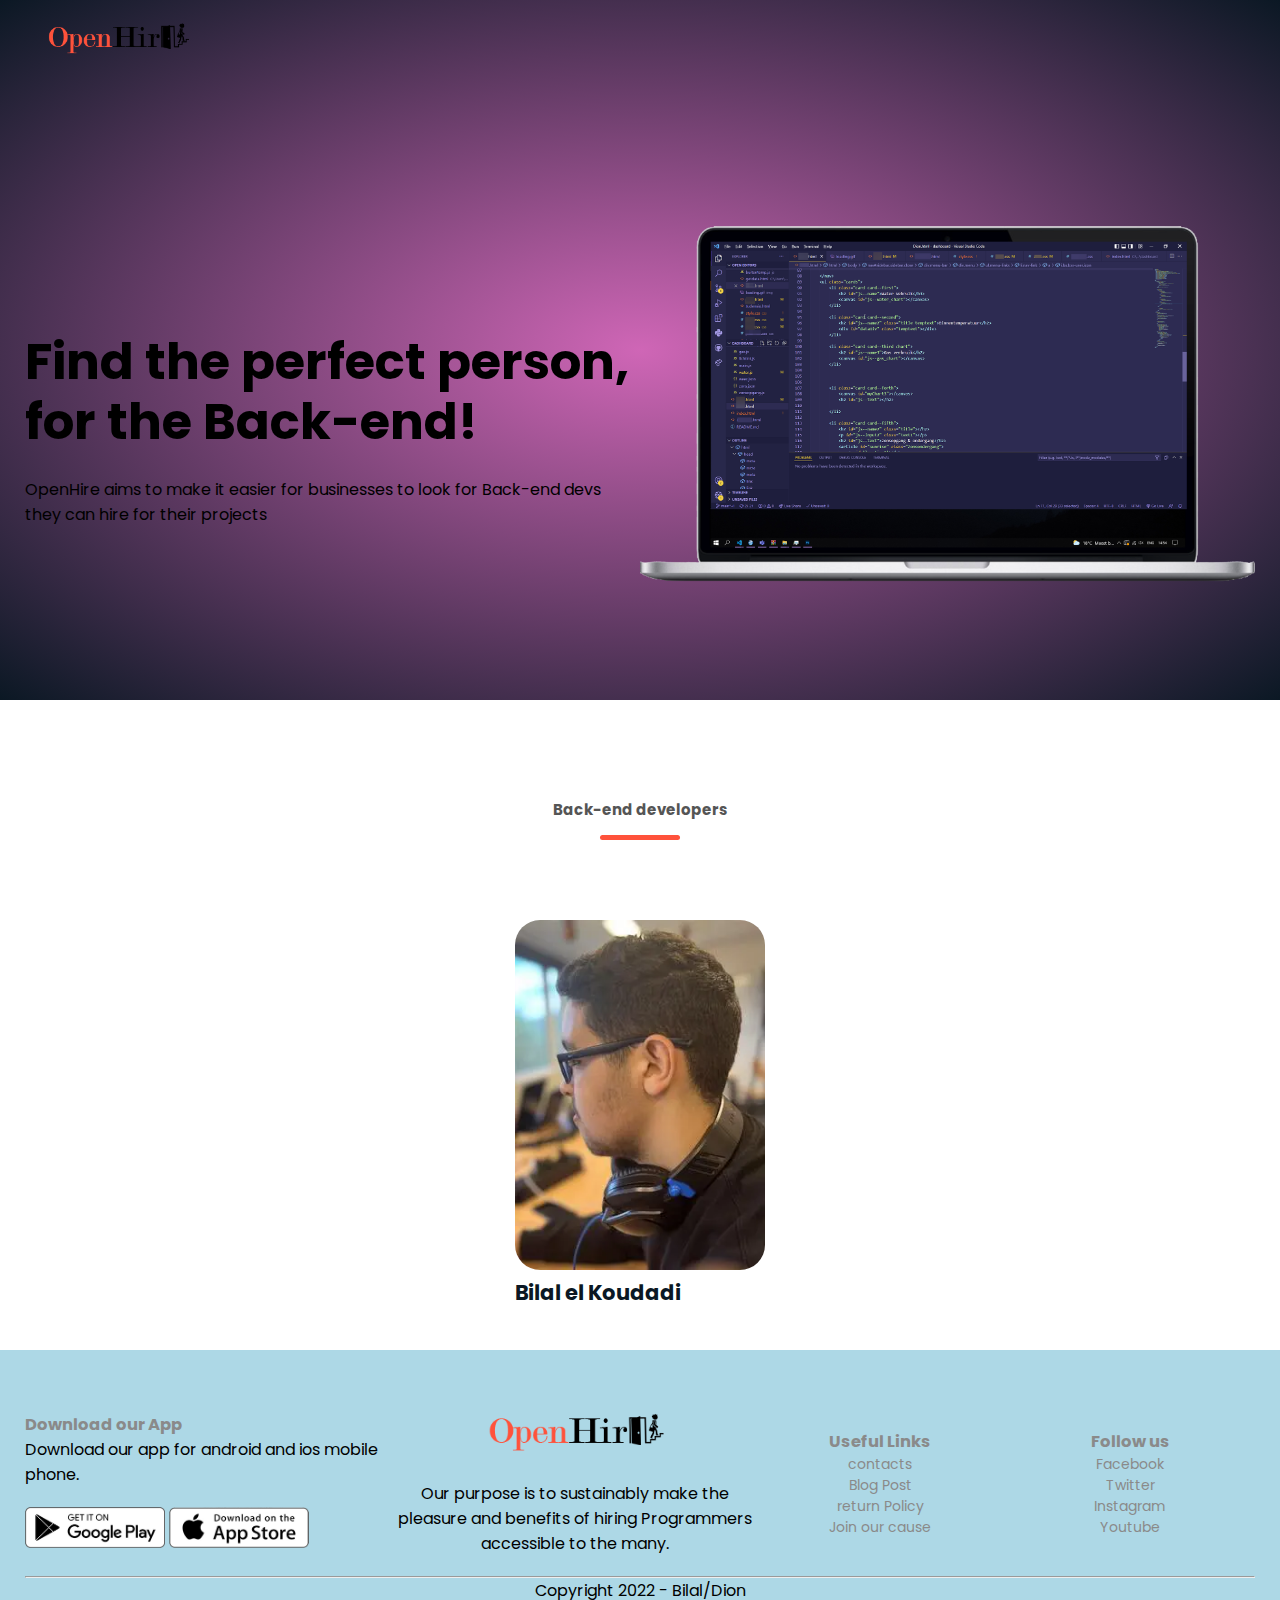
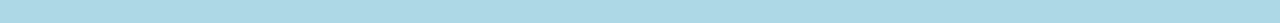
==== Backend.html @ a9ebe636 "html" ====
<!DOCTYPE html>
<html lang="en">
<head>
    <meta charset="UTF-8">
    <meta http-equiv="X-UA-Compatible" content="IE=edge">
    <meta name="viewport" content="width=device-width, initial-scale=1.0">
    <link rel="stylesheet" href="css/style.css">
    <title>Web-shop Back-end</title>
</head>
<body>
    <header>
        <div class="container">

            <div class="navbar">
                <a class="logo" href="index.php"><img src="img/noBorder.png" alt="" width="145rem"></a>
                <img src="img/menu.png" alt="" class="menu-icon" onclick="menutoggle()">
            </div>

            <div class="row">
                <div class="col-2">
                    <h1>Find the perfect person, <br> for the Back-end!</h1>
                    <p>OpenHire aims to make it easier for businesses to look for Back-end devs they can hire for their
                        projects</p>
                </div>
                <div class="col-2"><img src="img/laptop.png" alt=""></div>
            </div>
        </div>
    </header>
    <main>
        <div class="title_padding"><h2 class="titel">Back-end developers</h2></div>

        <section class="small-container">
            <div class="row">
                <div class="col-4">
                    <a href="Bilal.html" target="_blank">
                        <img src="img/Bilal.webp" class="img_dev" alt="one of our devlopers">
                        <div class="cat-2">
                            <h3>Bilal el Koudadi</h3>
                            <p>A pro in Development</p>
                        </div>
                    </a>

                </div>
            </div>
        </section>
    </main>
    <footer>
        <div class="container">
            <div class="row">
                <div class="footer-col-1">
                    <h3>Download our App</h3>
                    <p>Download our app for android and ios mobile phone.</p>
                    <div class="app-logo"><img src="img/play-store.png" alt=""> <img src="img/app-store.png" alt="">
                    </div>
                </div>
                <div class="footer-col-2">
                    <img src="img/noBorder.png" alt="">
                    <p>Our purpose is to sustainably make the pleasure and benefits of hiring Programmers accessible to
                        the many.
                    </p>
                </div>
                <div class="footer-col-3">
                    <h3>Useful Links</h3>
                    <ul>
                        <li>contacts</li>
                        <li>Blog Post</li>
                        <li>return Policy</li>
                        <li>Join our cause</li>
                    </ul>
                </div>
                <div class="footer-col-4">
                    <h3>Follow us</h3>
                    <ul>
                        <li>Facebook</li>
                        <li>Twitter</li>
                        <li>Instagram</li>
                        <li>Youtube</li>
                    </ul>
                </div>
            </div>
            <hr>
            <p class="copyright">Copyright 2022 - Bilal/Dion</p>
        </div>
    </footer>
</body>
</html>
---- css/style.css ----
@import url('https://fonts.googleapis.com/css2?family=Poppins:wght@300;400;500;600;700&display=swap');


*{
    margin: 0;
    padding: 0;
    box-sizing: border-box;
    font-family: 'Poppins', sans-serif;
}
:root{
    --header_background: radial-gradient(#cf66b6, #0b1824);
    --p: #555;

}

html{
    font-size: 62.5%;
}

body{
    font-family: 'Poppins', sans-serif;
    max-width: 100%;
    overflow-x: hidden;
    overflow-y: scroll;
}

header{
    background: var(--header_background);
    height: 100%;
    max-width: 100%;
}

.container{
    max-width: 130rem;
    margin: auto;
    padding-left: 2.5rem;
    padding-right: 2.5rem;
    
    
}

.navbar{
    display: flex;
    align-items: center;
    padding: 2rem;

}

.nav{
    flex:1;
    text-align: right;
}

.nav ul{
    display: inline-block;
    list-style: none;

}

.nav ul li{
    display: inline-block;
    margin-right: 2rem;
}

.navcolor:hover{
    color: #ff523b;
}

.cta {
    padding: 0.5rem 1rem;
    border: 0.2rem solid white;
    border-radius: 1.625rem;
    cursor: pointer;
    transition: background-color 0.3s ease 0s;
    transition: padding 0.5s ease 0s;
    transition: border-radius 0.01s ease 0s;
  }

  .cta:hover{
    padding: 0.75rem 1rem;
    border: 0.2rem solid #ff523b;
    transition: padding 0.5s ease 0s;
    border-radius: 25rem;
    transition: border-radius 0.5s ease 0s;
    
  }


a{
    text-decoration: none;
    color: white;
    font-size: 1.6rem;
}

.icon{
    cursor: pointer;
}
.svg:hover, .icon:hover{
    color: #ff523b;

}

p{

    color:rgb(77, 77, 77);

    color:black;

    font-size: 1.6rem
}

header .row{
    margin-top: 5rem;
}

.row{
    display: flex;
    align-items: center;
    flex-wrap: wrap;
    justify-content: space-around;

}

.col-2{
    flex-basis: 50%;
    min-width: 30rem;
    color: black;
}

.col-2 img{
    max-width: 100%;
    padding: 5rem 0;
}

.col-2 h1{
    font-size: 5rem;
    line-height: 6rem;
    margin: 2.5rem 0;
}



.btn{
    display: inline-block;
    background: #ff523b;
    color: white;
    border-radius: 30px;
    padding: 0.8rem 3rem;
    margin: 3rem 0;
    transition: background 0.75s;
}

.btn:hover{
    background: #7f0f00;
}

main{
    max-width: 100%;
    margin: auto;

    
}

.categories{
    padding-top: 5rem;
}




.col-3{
    flex-basis:30% ;
    min-width: 25rem;
    margin-bottom: 3rem;
}

.col-3 img{
    width: 100%;
}

.small-container{
    max-width: 108rem;
    margin: auto;
    padding-left: 2.5rem;
    padding-right: 2.5rem;
}

.section-3{
    width: 100%;
    padding: 4rem;
    height: auto;
    background: white;
    display: flex;
    align-items: center;

}

.arrow{
    width: 2.5%;
    background: white;
    font-size: 300%;
    outline: none;
    border: none;
    cursor: pointer;

}


.reviews{
    display: flex;
    justify-content: center;
    align-items: center;
    height: 100%;
    gap: 2rem;
    width: 95%;
    flex-wrap: wrap;
}

.review{
    width: 35rem;
    list-style: none;
    padding: 4rem;
    border-radius: 0.5rem;
    position: relative;
    animation-name: fadein;
    animation-duration: 0.8s;

    
}


.review:nth-of-type(4), .review:nth-of-type(5), .review:nth-of-type(6){
    display: none;
}



.cat-1{
    position: absolute;
    top: 15%;
    left: 13.5%;
    color: white;
    font-size: 1.8rem;
    font-weight: 100;
    cursor: pointer;
}

.cat-1 p{
    color: white;
    font-size:1.5rem;
}

@keyframes fadein{
    from{
        opacity: 0;
        filter: blur(1rem);
    }
    to{
        opacity: 1;
        filter: blur(0);
    }
}

.col-4{
    width: 25rem;
    max-height: 30rem;
    padding-bottom: 3rem;
    margin-bottom: 13rem;
}


.img_dev{
    border-radius: 2.5rem;
    width: 100%;
    height: 35rem;
}



.cat-2 p{
    font-size:1.5%;
}

.cat-2{
    color: #0b1824;
    font-size: 1.8rem;
    font-weight: 100;
    cursor: pointer;
}

.titel{
    padding-top:8rem ;
    text-align: center;
    position: relative;
    line-height: 6rem;
    color: var(--p);
}

.titel::after{
    content: '';
    background: #ff523b;
    width: 8rem;
    height: 0.5rem;
    border-radius: 0.5rem;
    position: absolute;
    bottom: 0;
    left: 50%;
    transform: translateX(-50%);
}

.title_padding{
    padding-bottom: 8rem;
}

h4{
    color: var(--p);
    font-weight: normal;

}



.col-4:hover{
    transform: translateY(-0.5rem);
}

.offer{
    background: var(--header_background);
    margin-top: 8rem;
    padding: 3rem 0;
    max-width: 100%;
    
}

.col-2 .offer-img{
    padding: 5rem;
}

small{
    color: black;

}

.testimonial{
    padding-top: 10rem;
}

.testimonial .col-3{
    display: flex;
    justify-content: center;
    align-items: center;
    flex-direction: column;
    text-align: center;
    padding: 4rem 2rem;
    box-shadow: 0 0 2rem 0rem rgba(0, 0, 0, 0.1);
    transition: transform 0.5s;
    min-height: 45rem;
}


.testimonial .col-3:hover{
    transform: translateY(-1rem);
}
.fa.fa-quote-left{
    font-size: 3.4rem;
    color: #ff523b;
}

.programmers-img  {
    width: 20rem;
    height: 20rem;
    border-radius: 99%;
}

.col-3 p{
    font-size: 1.2rem;
    margin: 1.2rem 0;
    color: var(--p);
}

.testimonial .col-3 h3{
    font-weight: 600;
    color: var(--p);
    font-size: 1.6rem;
}

.brands{
    margin: 10rem auto;

}

.col-5{
    width: 16rem;

}

.col-5 img{
    width: 100%;
    cursor: pointer;
    filter: grayscale(100%);
}

.col-5 img:hover{
    filter: grayscale(0);
}

footer{
    background: lightblue;
    color: #8a8a8a;
    font-size: 1.4rem;
    padding: 6rem 0 2rem;
    max-width: 100%;
}


.footer p{
    color: #8a8a8a;

}

.footer h3{
    color: #fff;
    margin-bottom: 2rem;
}

.footer-col-1, .footer-col-2, .footer-col-3, .footer-col-4{
    min-width: 25rem;
    margin-bottom: 2rem;
}

.footer-col-1{
    flex-basis: 30%;
}

.footer-col-2{
    flex:1;
    text-align: center;
}

.footer-col-2 img{
    width: 18rem;
    margin-bottom: 2rem;
}

.footer-col-3, .footer-col-4{
    flex-basis: 12%;
    text-align: center;

}

ul{
    list-style: none;
}

.app-logo{
    margin-top: 2rem;
}

.app-logo img{
    width: 14rem;
}

.footer hr{
    border: none;
    background: #b5b5b5;
    height: 0.1rem;
    margin: 2rem 0;
}

.copyright{
    text-align: center;
}

.menu-icon{
    width: 2.8rem;
    margin-left: 2rem;
    display: none;
}

/* media query for menu */

@media only screen and (max-width: 50rem) {
    .nav ul{
        position: absolute;
        top: 7rem;
        left: 0;
        background: black;
        width: 100%;
        overflow: hidden;
        transition: max-height 0.5s;
    }

    .nav ul li{
        display: block;
        margin-right: 5rem;
        margin-top: 1rem;
        margin-bottom: 1rem;
    }

    .nav ul li a{
        color: white;
    }
    .menu-icon{
        display: block;
        cursor: pointer;
    }
    
}

/*media query for categories */

@media  screen and (max-width :50rem) {
    .arrow{
        display: none;
    }

    .review{
        width: 65%;
    }



    .cat-1{
        position: absolute;
        top: 16%;
        left: 20%;
        color: white;
        font-size: 1.3rem;
        font-weight: 100;
        cursor: pointer;
    }


    .cat-1 p{
        display: none;
    }

}

@media  screen and (max-width :25rem){
    .review{
        display: none;
    }

    .review{
        min-width: 100%;
    }

    .cat-1{
        position: absolute;
        top: 25%;
        left: 25%;
        color: rgb(255, 255, 255);
        font-size: 1rem;
        font-weight: 100;
        cursor: pointer;
    }

    .review:nth-of-type(4), .review:nth-of-type(5), .review:nth-of-type(6){
        display: block;
    }
}
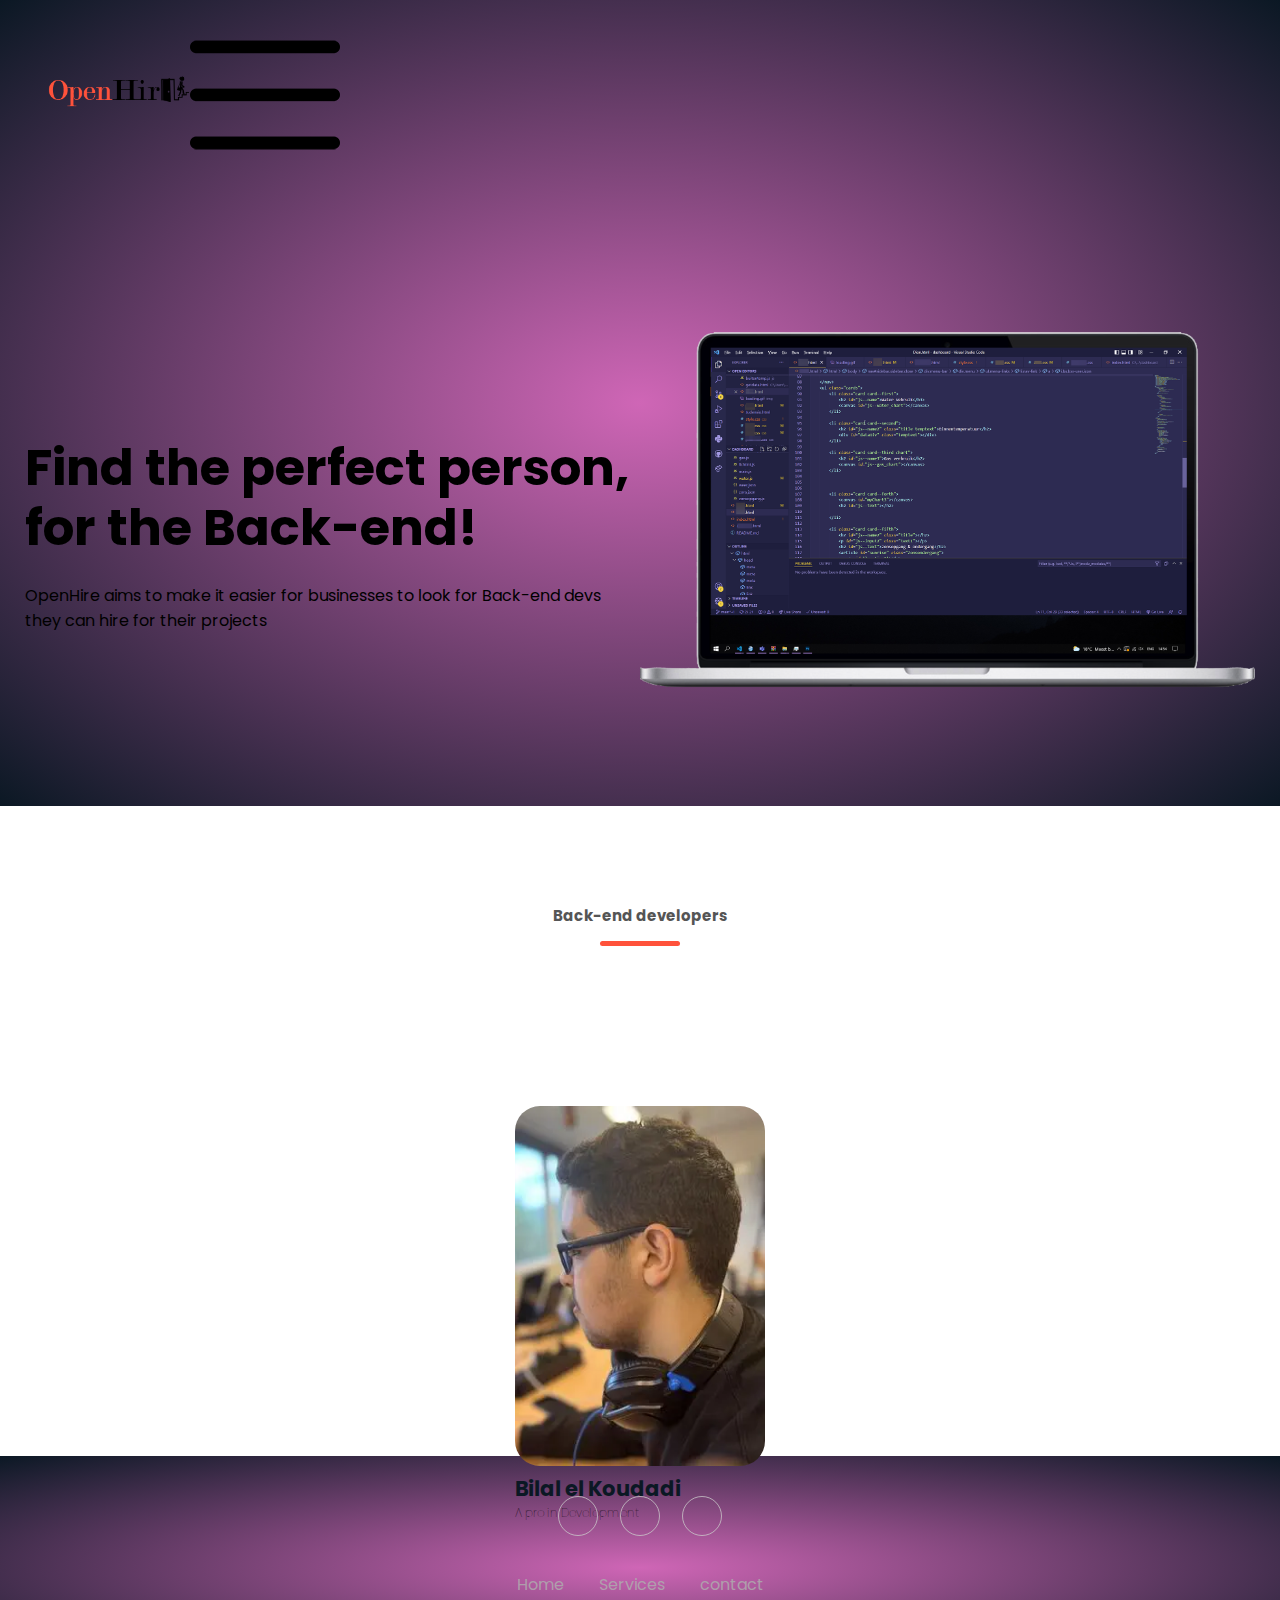
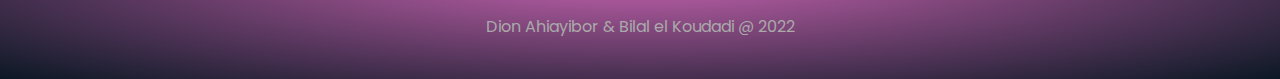
==== commit 61223c99: "footer" ====
--- a/Backend.html
+++ b/Backend.html
@@ -44,43 +44,25 @@
             </div>
         </section>
     </main>
-    <footer>
-        <div class="container">
-            <div class="row">
-                <div class="footer-col-1">
-                    <h3>Download our App</h3>
-                    <p>Download our app for android and ios mobile phone.</p>
-                    <div class="app-logo"><img src="img/play-store.png" alt=""> <img src="img/app-store.png" alt="">
-                    </div>
-                </div>
-                <div class="footer-col-2">
-                    <img src="img/noBorder.png" alt="">
-                    <p>Our purpose is to sustainably make the pleasure and benefits of hiring Programmers accessible to
-                        the many.
-                    </p>
-                </div>
-                <div class="footer-col-3">
-                    <h3>Useful Links</h3>
-                    <ul>
-                        <li>contacts</li>
-                        <li>Blog Post</li>
-                        <li>return Policy</li>
-                        <li>Join our cause</li>
-                    </ul>
-                </div>
-                <div class="footer-col-4">
-                    <h3>Follow us</h3>
-                    <ul>
-                        <li>Facebook</li>
-                        <li>Twitter</li>
-                        <li>Instagram</li>
-                        <li>Youtube</li>
-                    </ul>
-                </div>
-            </div>
-            <hr>
-            <p class="copyright">Copyright 2022 - Bilal/Dion</p>
+    <footer class="footer">
+        <div class="social">
+            <a href="#"><i class="fab fa-instagram"></i></a>
+            <a href="#"><i class="fab fa-twitter"></i></a>
+            <a href="#"><i class="fab fa-github"></i></a>
         </div>
+
+        <ul class="list">
+          <li>
+            <a href="#">Home</a>
+          </li>  
+          <li>
+            <a href="#">Services</a>
+          </li>  
+          <li>
+            <a href="#">contact</a>
+          </li>  
+        </ul>
+        <p class="copyright"> Dion Ahiayibor & Bilal el Koudadi @ 2022</p>
     </footer>
 </body>
 </html>--- a/css/style.css
+++ b/css/style.css
@@ -10,7 +10,7 @@
 :root{
     --header_background: radial-gradient(#cf66b6, #0b1824);
     --p: #555;
-
+    --orange: #ff523b;
 }
 
 html{
@@ -63,7 +63,7 @@
 }
 
 .navcolor:hover{
-    color: #ff523b;
+    color: var(--orange);
 }
 
 .cta {
@@ -78,7 +78,7 @@
 
   .cta:hover{
     padding: 0.75rem 1rem;
-    border: 0.2rem solid #ff523b;
+    border: 0.2rem solid var(--orange);
     transition: padding 0.5s ease 0s;
     border-radius: 25rem;
     transition: border-radius 0.5s ease 0s;
@@ -96,7 +96,7 @@
     cursor: pointer;
 }
 .svg:hover, .icon:hover{
-    color: #ff523b;
+    color: var(--orange);
 
 }
 
@@ -142,7 +142,7 @@
 
 .btn{
     display: inline-block;
-    background: #ff523b;
+    background: var(--orange);
     color: white;
     border-radius: 30px;
     padding: 0.8rem 3rem;
@@ -262,23 +262,59 @@
 }
 
 .col-4{
+    padding-top: 8rem;
     width: 25rem;
     max-height: 30rem;
     padding-bottom: 3rem;
     margin-bottom: 13rem;
 }
 
+.inputs{
+    display: flex;
+    align-items: center;
+    justify-content: space-evenly;
+    flex-wrap: wrap;
+    padding-bottom: 8rem;
+    
+}
+
+.inputs  div{
+    display: flex;
+    align-items: center;
+
+}
+
+.filter{
+    width: 5rem;
+    height: 5rem;
+    margin-right: 2rem;
+    -webkit-appearance: none;
+    appearance: none;
+    background: #eee;
+    border-radius: 0.5rem;
+    box-shadow: inset 0 0 0.5rem 0 rgba(0,0,0,0.2);
+}
+
+.filter:checked{
+    background: var(--header_background);
+    
+}
+
+.filter:checked ~ .label{
+    text-decoration: underline;
+}
 
 .img_dev{
     border-radius: 2.5rem;
     width: 100%;
-    height: 35rem;
+    height: 36rem;
 }
 
 
 
 .cat-2 p{
-    font-size:1.5%;
+    font-size:1.2rem;
+    text-decoration: none;
 }
 
 .cat-2{
@@ -298,7 +334,7 @@
 
 .titel::after{
     content: '';
-    background: #ff523b;
+    background: var(--orange);
     width: 8rem;
     height: 0.5rem;
     border-radius: 0.5rem;
@@ -321,14 +357,18 @@
 
 
 .col-4:hover{
-    transform: translateY(-0.5rem);
+    transform: scale(1.02) translateY(-0.7rem);
 }
 
 .offer{
+    max-height: 20rem;
     background: var(--header_background);
     margin-top: 8rem;
     padding: 3rem 0;
     max-width: 100%;
+    padding-bottom: 15rem;
+    padding-top: 5rem;
+
     
 }
 
@@ -363,7 +403,7 @@
 }
 .fa.fa-quote-left{
     font-size: 3.4rem;
-    color: #ff523b;
+    color: var(--orange);
 }
 
 .programmers-img  {
@@ -372,6 +412,33 @@
     border-radius: 99%;
 }
 
+.speech{
+    margin-left: 70rem;
+
+}
+
+.hide {
+    display: none;
+  }
+  #result {
+    margin-top: 2em;
+    background: #EF476F;
+    border-radius: 10px;
+    padding: 1rem;
+    color: #fff;
+  }
+
+  button {
+    padding: 0.75rem;
+    margin-bottom: 0.5rem;
+    border-radius: 10px;
+    background: var(--orange);
+    color: #fff;
+    border: none;
+    cursor: pointer;
+    outline: inherit;
+  }
+
 .col-3 p{
     font-size: 1.2rem;
     margin: 1.2rem 0;
@@ -405,7 +472,7 @@
 }
 
 footer{
-    background: lightblue;
+    background: var(--header_background);
     color: #8a8a8a;
     font-size: 1.4rem;
     padding: 6rem 0 2rem;
@@ -457,25 +524,78 @@
 }
 
 .app-logo img{
-    width: 14rem;
-}
-
-.footer hr{
-    border: none;
-    background: #b5b5b5;
-    height: 0.1rem;
-    margin: 2rem 0;
-}
-
-.copyright{
+    max-width: 4rem;
+}
+
+.footer{
+    padding: 40px 0;
+    background-color: #fff;
+    font-weight: 400;
+    font-size:x-large;
+}
+
+.footer .social{
     text-align: center;
-}
-
-.menu-icon{
-    width: 2.8rem;
-    margin-left: 2rem;
-    display: none;
-}
+    padding-bottom: 25px;
+    color: inherit;
+}
+
+.fab:hover{
+    color: var(--orange);
+}
+
+.footer .social a {
+    font-size: 24px;
+    color: inherit;
+    border: 1px solid #ccc;
+    width: 40px;
+    height: 40px;
+    line-height: 38px;
+    display: inline-block;
+    border-radius: 50%;
+    margin: 0 8px;
+    opacity: 0.75;
+}
+
+.footer .social a:hover{
+    opacity: 0.9s;
+
+}
+
+.footer ul{
+    margin-top: 0;
+    padding: 0;
+    list-style: none;
+    font-size: 18px;
+    line-height: 1.6;
+    margin-bottom: 0;
+    text-align: center;
+}
+
+.footer ul li a {
+    color: rgb(175, 175, 175);
+    text-decoration: none;
+    opacity: 0.8;
+}
+
+.footer ul li {
+    display: inline-block;
+    padding: 0 15px;
+
+}
+
+.footer ul li a:hover{
+    opacity: 1;
+    color: var(--orange);
+}
+
+.footer .copyright{
+    margin-top: 15px;
+    text-align: center;
+    font: size 13px;
+    color: #aaa;
+}
+
 
 /* media query for menu */
 
@@ -484,7 +604,7 @@
         position: absolute;
         top: 7rem;
         left: 0;
-        background: black;
+        background: rgba(34, 18, 45, 0.3);
         width: 100%;
         overflow: hidden;
         transition: max-height 0.5s;
@@ -511,7 +631,7 @@
 
 @media  screen and (max-width :50rem) {
     .arrow{
-        display: none;
+        display: block;
     }
 
     .review{
@@ -538,6 +658,9 @@
 }
 
 @media  screen and (max-width :25rem){
+    .arrow{
+        display: none;
+    }
     .review{
         display: none;
     }
@@ -556,7 +679,7 @@
         cursor: pointer;
     }
 
-    .review:nth-of-type(4), .review:nth-of-type(5), .review:nth-of-type(6){
+    .review:nth-of-type(1), .review:nth-of-type(2), .review:nth-of-type(3), .review:nth-of-type(4), .review:nth-of-type(5), .review:nth-of-type(6){
         display: block;
     }
 }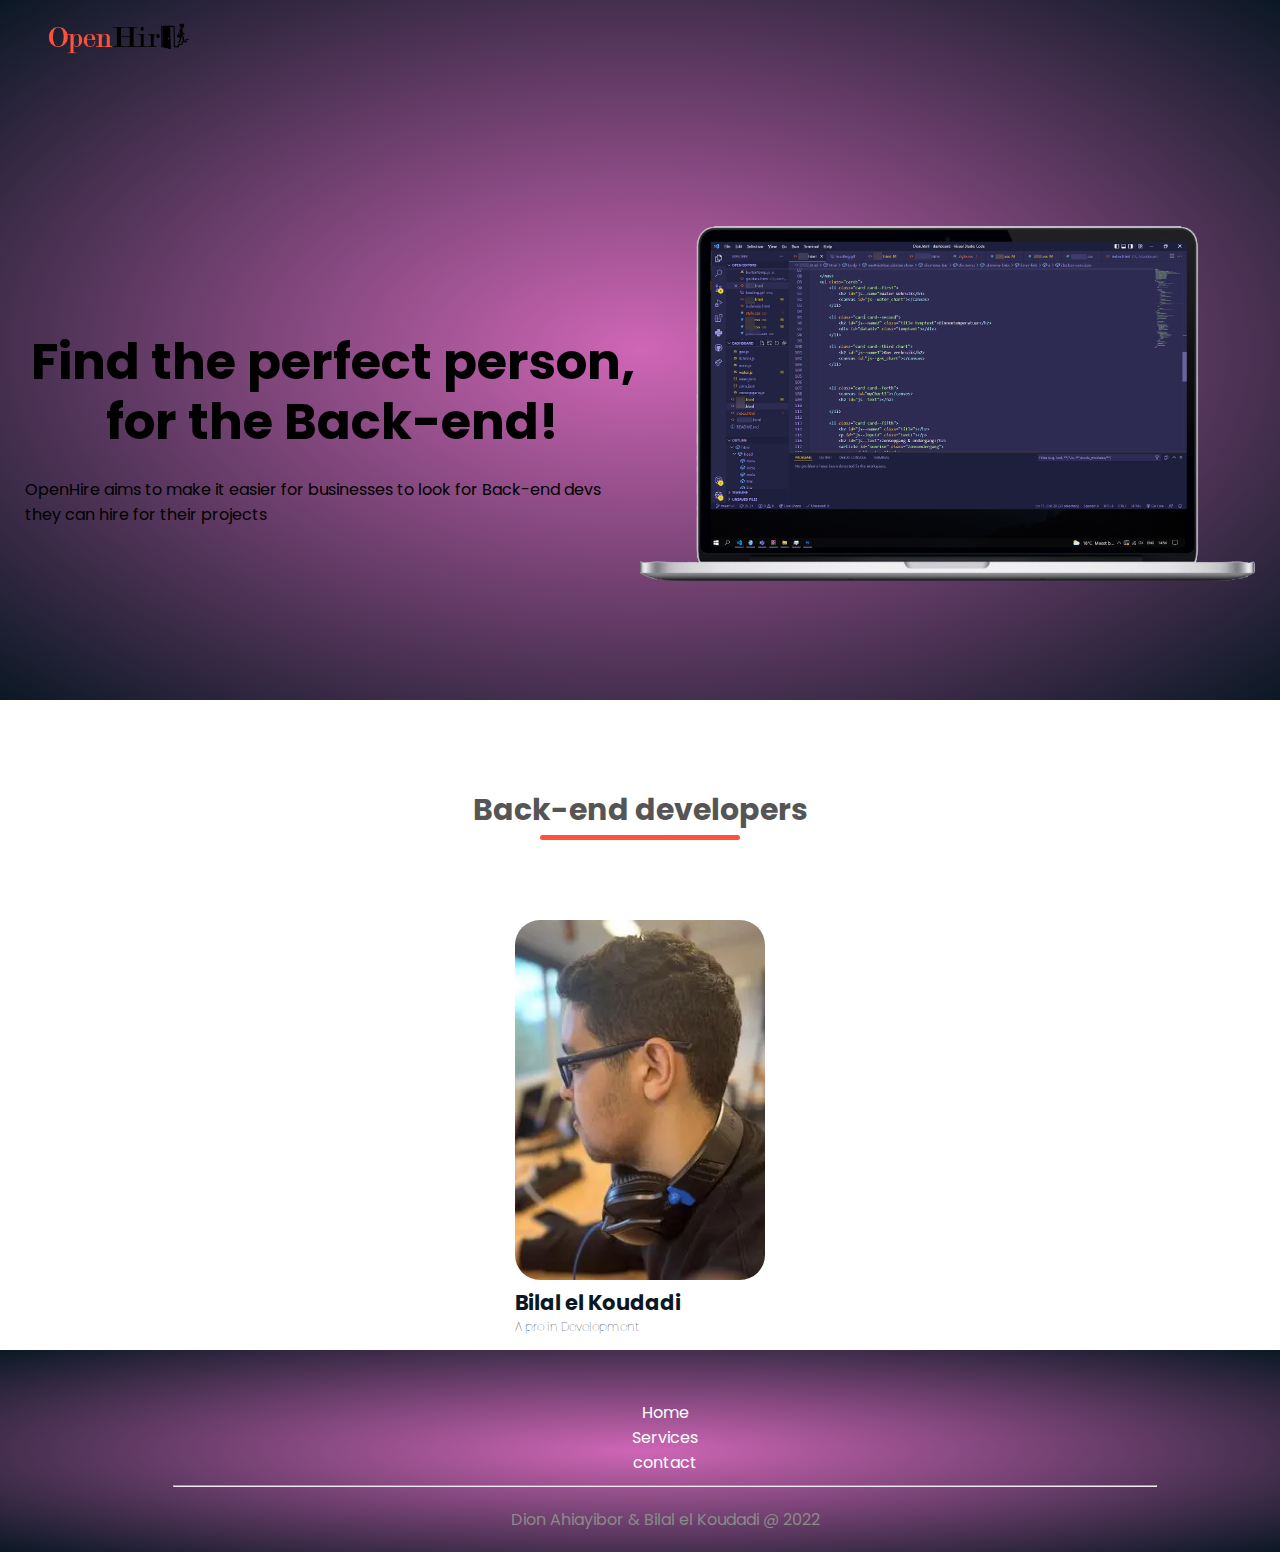
==== commit 915bde1d: "speech and footers" ====
--- a/Backend.html
+++ b/Backend.html
@@ -52,16 +52,17 @@
         </div>
 
         <ul class="list">
-          <li>
+          <li class="u-list">
             <a href="#">Home</a>
           </li>  
-          <li>
+          <li class="u-list">
             <a href="#">Services</a>
           </li>  
-          <li>
+          <li class="u-list">
             <a href="#">contact</a>
           </li>  
         </ul>
+        <hr>
         <p class="copyright"> Dion Ahiayibor & Bilal el Koudadi @ 2022</p>
     </footer>
 </body>
--- a/css/style.css
+++ b/css/style.css
@@ -14,7 +14,8 @@
 }
 
 html{
-    font-size: 62.5%;
+    font-size: 62.5%;  
+    scroll-behavior: smooth;
 }
 
 body{
@@ -118,6 +119,7 @@
     align-items: center;
     flex-wrap: wrap;
     justify-content: space-around;
+    
 
 }
 
@@ -139,6 +141,12 @@
 }
 
 
+.speech{
+    display: flex;
+    justify-content:center;
+    align-items: center;
+    gap: 3rem;
+}
 
 .btn{
     display: inline-block;
@@ -224,7 +232,7 @@
     position: relative;
     animation-name: fadein;
     animation-duration: 0.8s;
-
+    
     
 }
 
@@ -261,12 +269,13 @@
     }
 }
 
+
 .col-4{
-    padding-top: 8rem;
     width: 25rem;
     max-height: 30rem;
     padding-bottom: 3rem;
     margin-bottom: 13rem;
+    
 }
 
 .inputs{
@@ -325,6 +334,7 @@
 }
 
 .titel{
+    font-size: 300%;
     padding-top:8rem ;
     text-align: center;
     position: relative;
@@ -335,7 +345,7 @@
 .titel::after{
     content: '';
     background: var(--orange);
-    width: 8rem;
+    width: 20rem;
     height: 0.5rem;
     border-radius: 0.5rem;
     position: absolute;
@@ -361,14 +371,10 @@
 }
 
 .offer{
-    max-height: 20rem;
     background: var(--header_background);
     margin-top: 8rem;
     padding: 3rem 0;
     max-width: 100%;
-    padding-bottom: 15rem;
-    padding-top: 5rem;
-
     
 }
 
@@ -379,6 +385,15 @@
 small{
     color: black;
 
+}
+
+.button{
+    border-radius: 2rem ;
+    width: 4rem;
+}
+
+.button:hover{
+    color: var(--orange);
 }
 
 .testimonial{
@@ -392,9 +407,9 @@
     flex-direction: column;
     text-align: center;
     padding: 4rem 2rem;
-    box-shadow: 0 0 2rem 0rem rgba(0, 0, 0, 0.1);
+    box-shadow: 0 0 2rem 0rem rgba(207, 102, 182, 0.7);
     transition: transform 0.5s;
-    min-height: 45rem;
+    min-height: 55rem;
 }
 
 
@@ -412,33 +427,6 @@
     border-radius: 99%;
 }
 
-.speech{
-    margin-left: 70rem;
-
-}
-
-.hide {
-    display: none;
-  }
-  #result {
-    margin-top: 2em;
-    background: #EF476F;
-    border-radius: 10px;
-    padding: 1rem;
-    color: #fff;
-  }
-
-  button {
-    padding: 0.75rem;
-    margin-bottom: 0.5rem;
-    border-radius: 10px;
-    background: var(--orange);
-    color: #fff;
-    border: none;
-    cursor: pointer;
-    outline: inherit;
-  }
-
 .col-3 p{
     font-size: 1.2rem;
     margin: 1.2rem 0;
@@ -475,127 +463,114 @@
     background: var(--header_background);
     color: #8a8a8a;
     font-size: 1.4rem;
-    padding: 6rem 0 2rem;
+    padding: 5rem 0rem 0rem 5rem;
     max-width: 100%;
+    display: flex;
+    flex-direction: column;
+    justify-content: center;
+    align-items: center;
+    text-align: center;
 }
 
 
 .footer p{
     color: #8a8a8a;
-
-}
-
-.footer h3{
-    color: #fff;
-    margin-bottom: 2rem;
-}
-
-.footer-col-1, .footer-col-2, .footer-col-3, .footer-col-4{
-    min-width: 25rem;
-    margin-bottom: 2rem;
-}
-
-.footer-col-1{
-    flex-basis: 30%;
-}
-
-.footer-col-2{
-    flex:1;
-    text-align: center;
-}
-
-.footer-col-2 img{
-    width: 18rem;
-    margin-bottom: 2rem;
-}
-
-.footer-col-3, .footer-col-4{
-    flex-basis: 12%;
-    text-align: center;
-
+    padding:2rem;
+}
+
+hr{
+    width: 80%;
+    background: var(--p);
+}
+
+.fab{
+    height: 3rem;
+    width: 3rem;
+    font-size: 2.25rem;
+    transition: 0.8s;
+}
+
+.fab:hover{
+    color: var(--orange);
 }
 
 ul{
     list-style: none;
 }
 
-.app-logo{
-    margin-top: 2rem;
-}
-
-.app-logo img{
-    max-width: 4rem;
-}
-
-.footer{
-    padding: 40px 0;
-    background-color: #fff;
-    font-weight: 400;
-    font-size:x-large;
-}
-
-.footer .social{
+.list{
+    padding: 0rem 0rem 1rem 0rem;
+}
+
+
+.copyright{
     text-align: center;
-    padding-bottom: 25px;
-    color: inherit;
-}
-
-.fab:hover{
-    color: var(--orange);
-}
-
-.footer .social a {
-    font-size: 24px;
-    color: inherit;
-    border: 1px solid #ccc;
-    width: 40px;
-    height: 40px;
-    line-height: 38px;
-    display: inline-block;
-    border-radius: 50%;
-    margin: 0 8px;
-    opacity: 0.75;
-}
-
-.footer .social a:hover{
-    opacity: 0.9s;
-
-}
-
-.footer ul{
-    margin-top: 0;
-    padding: 0;
-    list-style: none;
-    font-size: 18px;
-    line-height: 1.6;
-    margin-bottom: 0;
+}
+
+.menu-icon{
+    width: 2.8rem;
+    margin-left: 2rem;
+    display: none;
+}
+
+/*contact */
+
+h1{
+    font-size: 5rem;
+    line-height: 6rem;
+    margin: 2.5rem 0;
     text-align: center;
 }
 
-.footer ul li a {
-    color: rgb(175, 175, 175);
-    text-decoration: none;
-    opacity: 0.8;
-}
-
-.footer ul li {
-    display: inline-block;
-    padding: 0 15px;
-
-}
-
-.footer ul li a:hover{
-    opacity: 1;
-    color: var(--orange);
-}
-
-.footer .copyright{
-    margin-top: 15px;
+.form-container{
+    background: var(--header_background);
+    padding-top: 5rem;
+    padding-left: 25rem;
+    padding-right: 25rem;
+}
+
+.form-field{
+    background: white;
+    display: flex;
+    flex-direction: column;
+    padding: 1.5rem;
+
+}
+.form-label{
+    font-size: 150%;
+    font-weight: 600;
+}
+
+.form-input{
+    min-height:6rem ;
+}
+
+.form-error{
+    color: white;
+    background-color: var(--orange);
+    font-weight: 600;
+    font-size: 1.5rem;
+    padding: 0.5rem 1rem; 
+}
+
+textarea{
+    resize: none;
+}
+
+.thx{
+    background: var(--header_background);
+    height: 100vh;
+    display: flex;
+    justify-content: center;
+    align-items: center;
+    flex-direction: column;
+}
+
+.asap{
+    font-size: 250%;
+    font-weight: 300;
     text-align: center;
-    font: size 13px;
-    color: #aaa;
-}
-
+}
 
 /* media query for menu */
 
@@ -655,6 +630,13 @@
         display: none;
     }
 
+    .form-container{
+        background: var(--header_background);
+        padding-top: 5rem;
+        padding-left: 2.5rem;
+        padding-right: 2.5rem;
+    }
+
 }
 
 @media  screen and (max-width :25rem){
@@ -682,4 +664,7 @@
     .review:nth-of-type(1), .review:nth-of-type(2), .review:nth-of-type(3), .review:nth-of-type(4), .review:nth-of-type(5), .review:nth-of-type(6){
         display: block;
     }
+
+
+
 }